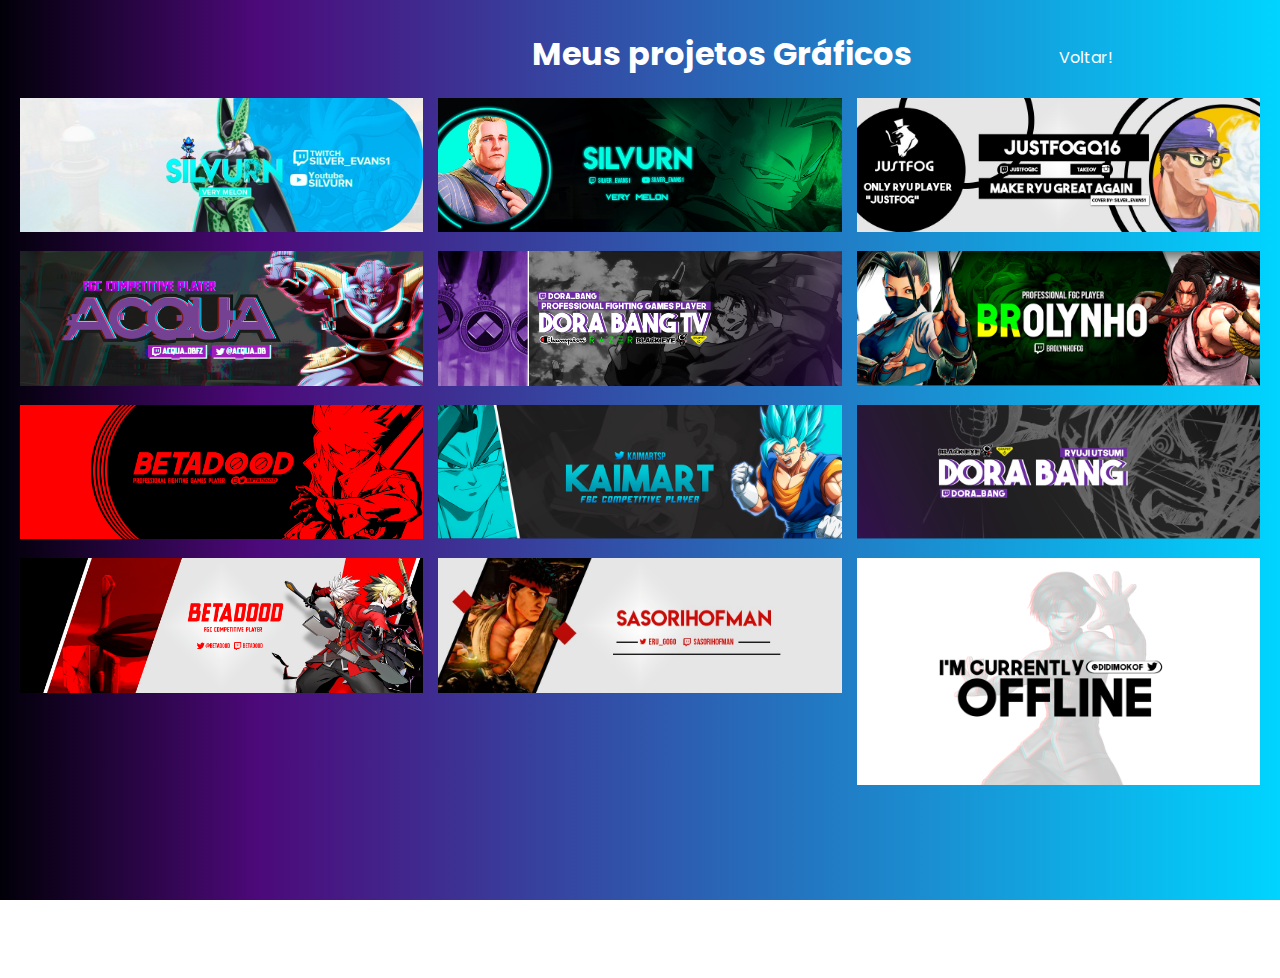
==== page2.html @ 6e663dd5 "primeiro" ====
<!DOCTYPE html>
<html lang="en">
<head>
    <meta charset="UTF-8">
    <meta http-equiv="X-UA-Compatible" content="IE=edge">
    <meta name="viewport" content="width=device-width, initial-scale=1.0">
    <title>Projetos Graficos</title>
    <link rel="stylesheet" href="CSS/styleN.css">
    <script src="Java/script.js"></script>
</head>
<body>

    <div class="primeira_parteC">
        <div class="tituloG"> 
            <h1>Meus projetos Gráficos</h1>
        </div> <!--titulo-->
        <div class="btn_Voltar">
            <a href="index.html"> Voltar!</a>
        </div> <!--botão voltar-->
    </div> <!--box do titulo/botao voltar-->

    <div class="galeria">
        <div class="imagem_container">
            <img src="Imagens/IMG_20190326_202212.jpg" data-cat="banner" data-search="twitter banner">
            <img src="Imagens/acqua cover.png" data-cat="banner" data-search="twitter banner">
            <img src="Imagens/betadood capa twitter 3.png" data-cat="banner" data-search="twitter banner">
            <img src="Imagens/betadood capa twitter 2.png" data-cat="banner" data-search="twitter banner">
            <img src="Imagens/capa twitter silvurn.png" data-cat="banner" data-search="twitter banner">
            <img src="Imagens/capa twitter dorabang 2.png" data-cat="banner" data-search="twitter banner">
            <img src="Imagens/IMG_20181129_111534.jpg" data-cat="banner" data-search="twitter banner">
            <img src="Imagens/IMG_20180512_190816.jpg" data-cat="banner" data-search="twitter banner">
            <img src="Imagens/IMG_20180514_181903.jpg" data-cat="banner" data-search="twitter banner">
            <img src="Imagens/IMG_20180827_140644.jpg" data-cat="banner" data-search="twitter banner">
            <img src="Imagens/IMG_20181015_100713.jpg" data-cat="banner" data-search="twitter banner">
            <img src="Imagens/image (1).png">
        </div>
        
    </div>

    
</body>
</html>
---- CSS/styleN.css ----
@import url('https://fonts.googleapis.com/css2?family=Nunito:ital,wght@1,300&family=Poppins:wght@500&display=swap');

*
{
	margin: 0;
	padding: 0;
	box-sizing: border-box;
}
html, body
{
	
	overflow-x: hidden;

    
}
body 
{
  
    height: 100vh;
    background: rgb(1,0,8);
    background: linear-gradient(90deg, rgba(1,0,8,1) 0%, rgba(76,9,121,1) 20%, rgba(0,212,255,1) 100%); 
}
@keyframes transitionIN
 {
  from{
    opacity: 0;
    transform: rotatex(-10deg);

  }
  to{
    opacity: 1;
    transform: rotatex(0);
  }
}

/*----------------------pagina index--------------------*/ /*----------------------pagina index--------------------*/ /*----------------------pagina index--------------------*/
section.main
{
    display: flex;
    align-items: center;
    justify-content: center;
    width: 100%;
	  min-height: 100%;
    animation: transitionIN 0.75s;

}
header
{
    display: flex;
    justify-content: center;
    font-family: 'Poppins', sans-serif;

}
a
{
    display: inline-block;
	  margin: 0 5px;
	  color: white;
    text-decoration: none;
    position: relative;
    cursor: pointer;
}
.menu a::after
{
    content: " ";
    width: 0%;
    height: 2px;
    border-radius: 1px;
    background-color: white;
    position: absolute;
    bottom: 0;
    left: 0;
    transition: 0.5s ease-in-out; 


}
.menu a:hover::after
{
	width: 100%;
}
.box-area
{
    display: flex;
    align-items: center;
    justify-content: center;
    flex-wrap: wrap;
    padding: 0;

}
.card
{
    width: 400px;
    height: 500px;
    padding: 60px, 30px;
    margin: 20px;
    background: rgba(255, 255, 255, 0.2);
    border-radius: 16px;
    box-shadow: 0 4px 30px rgba(0, 0, 0, 0.1);
    backdrop-filter: blur(5.7px);
    -webkit-backdrop-filter: blur(5.7px);
    border: 1px solid rgba(255, 255, 255, 0.28);
    margin-bottom: 70px;         

}
.box-area .card .conteudo
{
    display: flex;
    align-items: center;
    justify-content: center;
    flex-direction: column;
    margin-top: 75px;

}
.box-area .card .conteudo .imag-box
{
    width: 220px;
    height: 220px;
    border-radius: 50%;
    border: 2px solid #ddd;
    position: relative;
    margin-bottom: 10px;
    overflow: hidden;
    
}

.box-area .card .conteudo .imag-box img 
{
    position: absolute;
    top: 0;
    left: 0;
    width: 100%;
    height: 100%;
    object-fit: cover;
}
.box-area .card .conteudo .information 
{
    margin-top: 20px;
}

.box-area .card .conteudo .information h4
{
    font-family: 'Poppins', sans-serif;
    font-size: 1.7rem;
    color: white;
    text-align: center;
    letter-spacing: 1px;
}

.box-area .card .conteudo .information h5 
{
    font-size: 1.2rem;
    font-family: 'Nunito', sans-serif;
    text-align: center;
    letter-spacing: 1px;
    color: white;
}

.box-area .card .conteudo .icons 
{
    margin-top: 10px;
}

.box-area .card .conteudo .icons a
{
    text-decoration: none;
    color: white;
    font-size: 30px;
    margin: 10px;
    text-align: center;
}
.item:hover:hover>.toolip
{
  opacity: 1;
}
.toolip
{
  width: 105px;
  display: flex;
  justify-content: center;
  height: 20px;
  background-color: dimgray;
  color: #fff;
  font-size: 9.7px;
  font-family: 'Nunito', sans-serif;
  align-items: center;
  border-radius: 10px;
  position: absolute;
  will-change: transform;
  opacity: 0;
  transition: all 0.4s;
  left: 40px;
  bottom: 8px;
}
p
{
  margin-top: 3px;
}
.box-area .card .conteudo .icons a::after
{
    content: " ";
    width: 0%;
    height: 2px;
    border-radius: 1px;
    background-color: white;
    position: absolute;
    bottom: 0;
    left: 0;
    transition: 0.5s ease-in-out; 
}

.box-area .card .conteudo .icons a:hover::after
{
    width: 100%;
}
/*----------------------pagina index--------------------*/ /*----------------------pagina index--------------------*/ /*----------------------pagina index--------------------*/

/*----------------------pagina 2--------------------*/ /*----------------------pagina 2--------------------*/ /*----------------------pagina 2--------------------*/ /*----------------------pagina 2--------------------*/
.primeira_parteC
  {
    display: flex;
    animation: transitionIN 0.75s;
  
  }
  .tituloG h1
  {
    font-family: 'Poppins', sans-serif;
    color: white;
    text-align: center; 
    margin-left: 420px; 
    margin-top: 30px;
    
  }
  .tituloG
  {
    width: 80%;
  }
  .btn_Voltar a
  {
    display: inline-block;
	  margin: 0 5px;
    text-decoration: none;
    position: relative;
    font-family: 'Poppins', sans-serif;
    color: white; 
    padding: 5px 20px;    
    left: 10px;
    top: 40px;
  }
  .btn_Voltar a::after
  {
    content: " ";
    width: 0%;
    height: 2px;
    border-radius: 1px;
    background-color: white;
    position: absolute;
    bottom: 0;
    left: 0;
    transition: 0.5s ease-in-out;
  }
  .btn_Voltar a:hover::after
  {
    width: 100%; 
  }
  .galeria
  {
    min-height: 100vh;
    background-color: var(--light-bg);
    padding: 20px;
    animation: transitionIN 0.75s;
  }
  .galeria .imagem_container
  {
    columns: 3 350px;
    column-gap: 15px;
  }
  .galeria .imagem_container img
  {
    width: 100%;
    margin-bottom: 15px;
    cursor: pointer;
    box-shadow: var(--box-shadow);
  }
  .galeria .imagem_container img:hover
  {
    transform: scale(.95);
  }
 /*----------------------pagina 2--------------------*//*----------------------pagina 2--------------------*//*----------------------pagina 2--------------------*/

 /*----------------------Modal--------------------*//*----------------------modal--------------------*//*----------------------modal--------------------*/
#fade, #modal
{
  transition: 0.5s;
  opacity: 1;
  pointer-events: all;
}
#fade
{
  position: fixed;
  top: 0;
  left: 0;
  width: 100%;
  height: 100%;
  background-color: rgba(0, 0, 0, 0.6);
  z-index: 5;
}
#modal
{
  background: rgba(255, 255, 255, 0.2);
  border-radius: 16px;
  position: fixed;
  top: 50%;
  left: 50%;
  z-index: 10;
  transform: translate(-50%,-50%);
  box-shadow: 0 4px 30px rgba(0, 0, 0, 0.1);
  backdrop-filter: blur(5.7px);
  -webkit-backdrop-filter: blur(5.7px);
  border: 1px solid rgba(255, 255, 255, 0.28); 
  width: 500px;
  max-width: 90%;
  height: 555px;
  display:flex;
  flex-direction: column;
  padding: 0px 20px;
}
.modal_picture
{
  
 position: relative;
 top: -60px;
 left: 50%;
 transform: translate(-50%, 0%);
 height: 230px;
 width: 230px;
 border-radius: 50%;
 box-shadow: 0 15px 50px rgba(0, 0, 0, 0.35);
 border: 2px solid #ddd;

}
.modal_picture img 
{
    position: relative;
    top: 0;
    left: 0;
    width: 100%;
    height: 100%;
    border-radius: 50%;
    object-fit: cover;
}
.contentx
{
  display: flex;
  flex-direction: column;
  justify-content: center;
  margin-top: -30px;
  
}
.contentx h2
{
  color: #fff;
  text-align: center;
  padding-bottom: 5px;

}
p
{
  color: #fff;
  text-justify: auto;
}

h3
{
  margin-top: 20px;
  color: #fff;
  text-align: center;
}
.parente
{
  
  margin-top: 5px;
}
ul
{
  width: 400px; 
  color: #fff;
  margin-left: auto; 
	margin-right: auto;
}

.butoon
{
  display: flex;
  margin-top: 20px;
  justify-content: center;
  margin-left: -10px;
}

#modal.hide,
#fade.hide
{
  opacity: 0;
  pointer-events: none;
}

#modal.hide
{
  top: 0;
}

 /*----------------------Modal--------------------*//*----------------------modal--------------------*//*----------------------modal--------------------*/
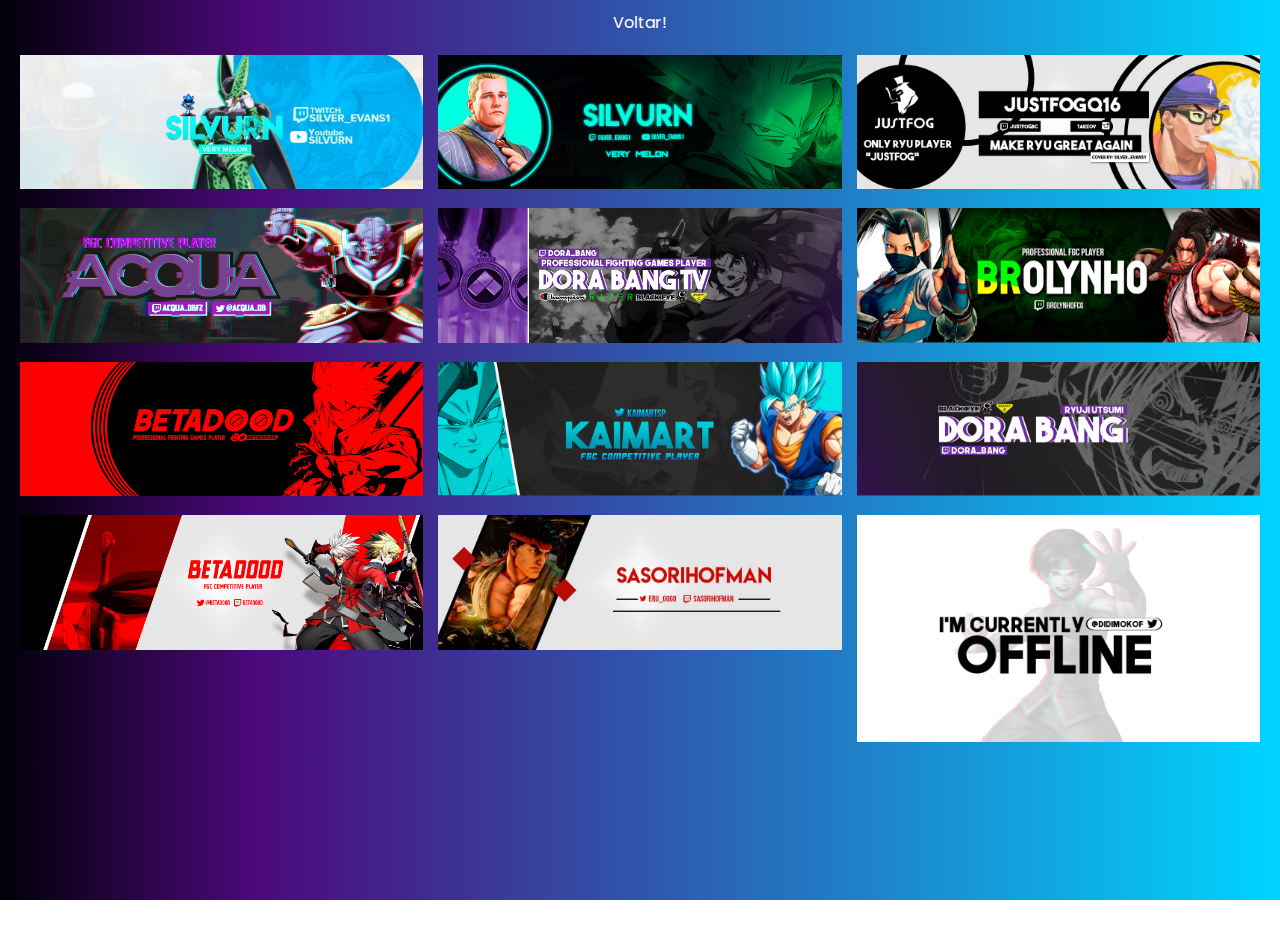
==== commit cc25f1f9: "alteração responsividade parcial" ====
--- a/page2.html
+++ b/page2.html
@@ -11,12 +11,7 @@
 <body>
 
     <div class="primeira_parteC">
-        <div class="tituloG"> 
-            <h1>Meus projetos Gráficos</h1>
-        </div> <!--titulo-->
-        <div class="btn_Voltar">
             <a href="index.html"> Voltar!</a>
-        </div> <!--botão voltar-->
     </div> <!--box do titulo/botao voltar-->
 
     <div class="galeria">
--- a/CSS/styleN.css
+++ b/CSS/styleN.css
@@ -56,11 +56,12 @@
     display: inline-block;
 	  margin: 0 5px;
 	  color: white;
+    font-family: 'Poppins', sans-serif;
     text-decoration: none;
     position: relative;
     cursor: pointer;
 }
-.menu a::after
+a::after
 {
     content: " ";
     width: 0%;
@@ -74,7 +75,7 @@
 
 
 }
-.menu a:hover::after
+a:hover::after
 {
 	width: 100%;
 }
@@ -219,48 +220,25 @@
   {
     display: flex;
     animation: transitionIN 0.75s;
-  
-  }
-  .tituloG h1
-  {
-    font-family: 'Poppins', sans-serif;
-    color: white;
-    text-align: center; 
-    margin-left: 420px; 
-    margin-top: 30px;
+    justify-content: center;
+
+  
+  }
+  .primeira_parteC a 
+  {
+    margin-top: 10px;
+  }
+
+  @media screen and (max-width:768px) {
+    .primeira_parteC {
+      display: block;
+      margin: 0 auto;
+      justify-content: center;
+      text-align: center;
+      align-items: center;
+
+    }
     
-  }
-  .tituloG
-  {
-    width: 80%;
-  }
-  .btn_Voltar a
-  {
-    display: inline-block;
-	  margin: 0 5px;
-    text-decoration: none;
-    position: relative;
-    font-family: 'Poppins', sans-serif;
-    color: white; 
-    padding: 5px 20px;    
-    left: 10px;
-    top: 40px;
-  }
-  .btn_Voltar a::after
-  {
-    content: " ";
-    width: 0%;
-    height: 2px;
-    border-radius: 1px;
-    background-color: white;
-    position: absolute;
-    bottom: 0;
-    left: 0;
-    transition: 0.5s ease-in-out;
-  }
-  .btn_Voltar a:hover::after
-  {
-    width: 100%; 
   }
   .galeria
   {
